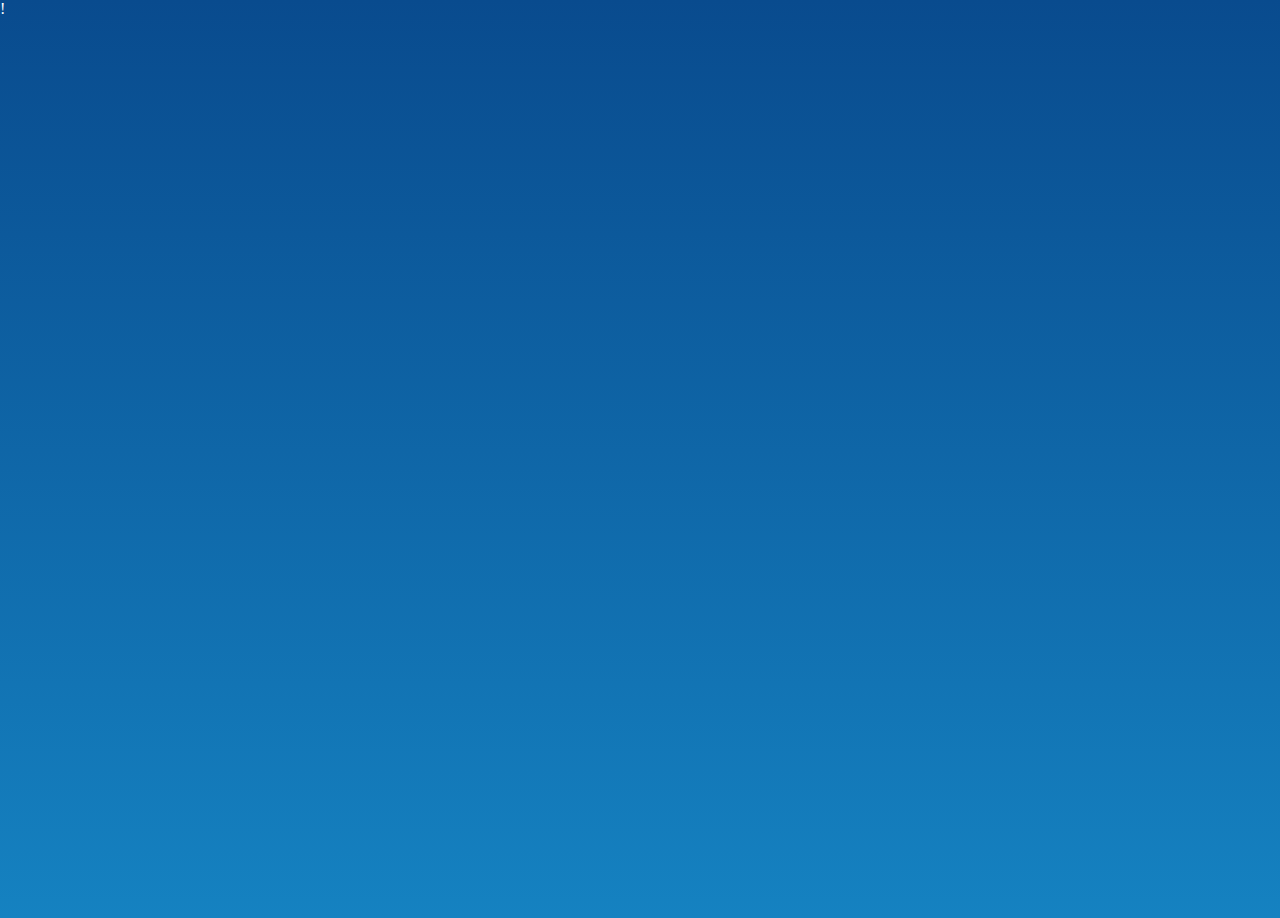
==== html/src/ConfirmView.html @ 580ab8a8 "changed imainview to index" ====
!<!DOCTYPE html>
<html>
<head>
    <meta charset="utf-8" />
    <meta http-equiv="X-UA-Compatible" content="IE=edge">
    <title>Page Title</title>
    <meta name="viewport" content="width=device-width, initial-scale=1">
    <link rel="stylesheet" type="text/css" media="screen" href="css/main.css" />
    <script src="js/main.js"></script>
</head>
<body>
    <div class="main-wrapper">
        <div class="top-nav">

        </div>
        <!-- end of top-nav -->
        <div class="main-wrapper-inner">
            
        </div>
        <!-- end of main-wrapper-inner -->

    </div>
    <!-- end of main-wrapper -->
</body>
</html>
---- html/src/css/main.css ----
@import url("https://fonts.googleapis.com/css?family=Lato");



.main-wrapper {
    
    max-height: 100vh;
    height: 100vh; 
    margin: 0 auto; 
    font-family: Lato;
    padding-left: 10%;
    padding-right: 10%;        
}

.main-wrapper-inner{
    /* use this to bring it down for larger phone sizes */
    padding-top: 10%;
}

body{
    color: white;
    width: 100%;
    overflow: hidden;
    margin: 0;
    padding: 0;
    background: linear-gradient(#094B8E,#1582C1); /* setting the gradient background */
}

.logo-top {
    padding-top: 10%;
}

h3.title-text {
    font-size: 16px;    
    letter-spacing: 1.4pt;
    font-weight: 100;
    
}

p.btn-text{
    padding-top: 5%;
    padding-bottom: 5%;
    text-align: center;
}

p.sub-text {    
    text-align: left;  
    width: 70%;  
    line-height: 20px;
}

p {
    font-size: 12px;
}

.btn-inner{
    text-align: center;
}

.btn {
    padding-top: 5%;
    background: rgba(255,255,255,0.34);
    border-radius: 5pt;
    cursor: pointer;
}

.action-button-section{
    position: relative;
    margin: auto;
    top: 35px;
}

.scan-btn{
    text-align: center;      
    background: #dddddd;
    border-radius: 100px;    
    /* max-height: 30px; */
    
    box-shadow: 0 3px 6px rgba(0,0,0,0.16), 0 3px 6px rgba(0,0,0,0.23);
    position: absolute;
    bottom: 10%;
    width: 80%;
    cursor: pointer;
    
}

.scan-btn input {
    opacity: 0;
    background-color: black;
}

.scan-btn-inner{
    
    position: relative;
    margin: auto;
    height: 100%; 
    width: 50%;   
    text-align: center;
    
}

h5.scan-text {
    
    color: white;
    letter-spacing: 1.56pt;
}

.hiddenInput{
    width: 100%;
    height: 100%;
    position: absolute;
    top: 0;
    left: 0;
    opacity: 1;
    font-size: 50px;
    overflow: hidden;
}
    

@media only screen and (max-height: 600px) {
    .main-wrapper-inner{
        /* for iphone 5 or lower screen res */
        /* padding-top: 0%;  */       
    }

    .action-button-section{
        top: 5px;
    }

    .scan-btn{
        bottom: 5%;
    }
}

@media only screen and (min-height : 700px){
    
    /* for Iphone X / google pixel2 */

    .header{
        
        margin-bottom: 25%;       
        
    }   
}
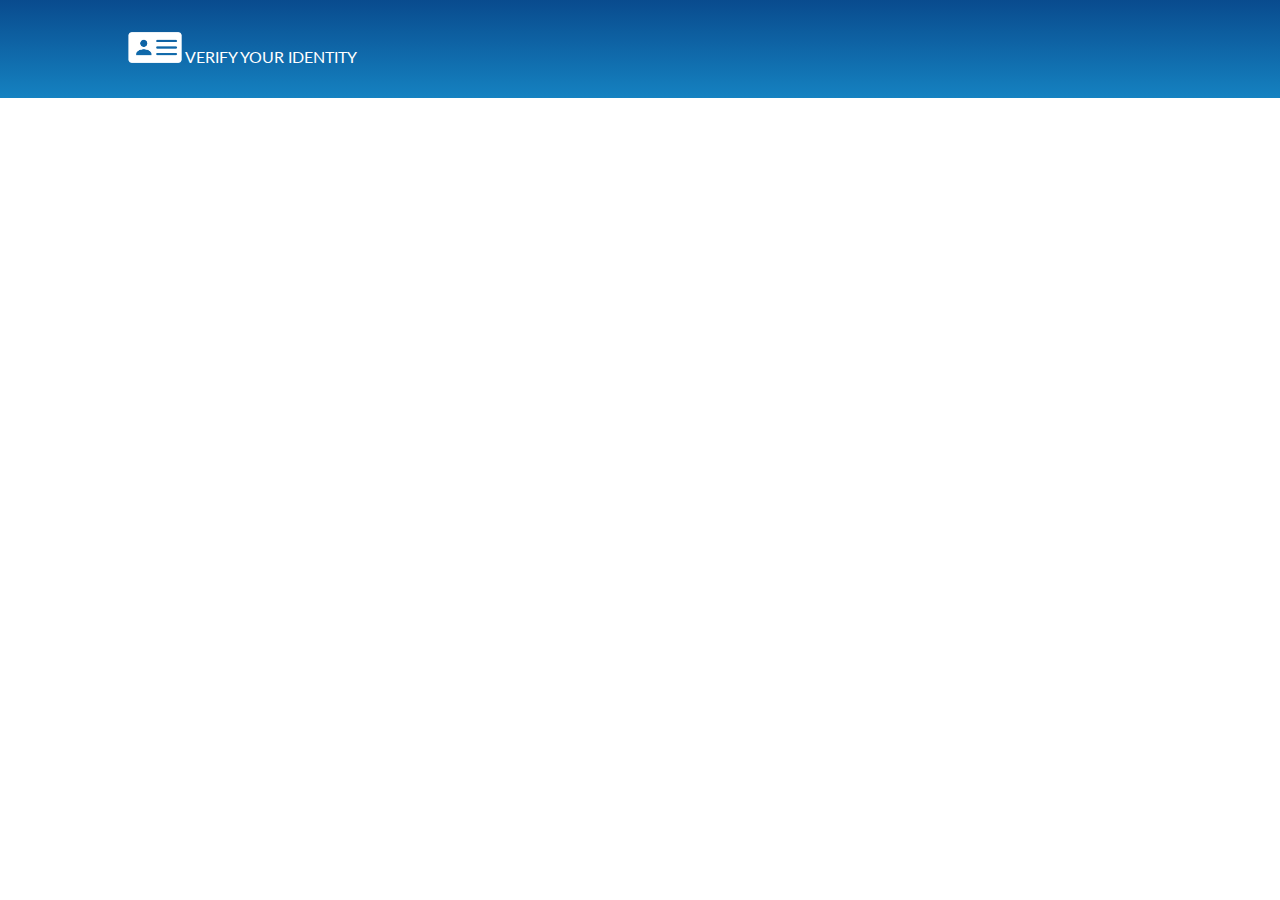
==== commit 9f652f7d: "changes" ====
--- a/html/src/ConfirmView.html
+++ b/html/src/ConfirmView.html
@@ -1,4 +1,4 @@
-!<!DOCTYPE html>
+<!DOCTYPE html>
 <html>
 <head>
     <meta charset="utf-8" />
@@ -9,13 +9,31 @@
     <script src="js/main.js"></script>
 </head>
 <body>
-    <div class="main-wrapper">
+    <div class="main-wrapper-white">
         <div class="top-nav">
-
+            <div class="top-nav-items">
+            <img src="./img/ID.svg"> <span>VERIFY YOUR IDENTITY</span>
+        </div>
+        <!-- end of top-nav-items -->
         </div>
         <!-- end of top-nav -->
         <div class="main-wrapper-inner">
-            
+            <div class="id-section">
+
+            </div>
+            <!-- end of id-section -->
+            <div class="licence-section">
+
+            </div>
+            <!-- end of licence-section -->    
+            <div class="result-section">
+
+            </div>
+            <!-- end of result-section -->    
+            <div class="scn-btn-done">
+
+            </div>
+            <!-- end of scn-btn-done -->    
         </div>
         <!-- end of main-wrapper-inner -->
 
--- a/html/src/css/main.css
+++ b/html/src/css/main.css
@@ -80,7 +80,6 @@
     position: absolute;
     bottom: 10%;
     width: 80%;
-    cursor: pointer;
     
 }
 
@@ -115,6 +114,33 @@
     font-size: 50px;
     overflow: hidden;
 }
+
+
+/* CSS for ConfirmView.html */
+
+.top-nav{
+    margin: 0 auto;
+    background: linear-gradient(#094B8E,#1582C1);
+    padding-left:10%;
+    padding-right: 10%;
+    padding-top: 2.5%;
+    padding-bottom: 2.5%;
+    
+}
+
+.main-wrapper-white {
+    
+    max-height: 100vh;
+    height: 100vh; 
+    margin: 0 auto; 
+    font-family: Lato;
+    background: white;    
+    
+    
+            
+}
+
+.top-nav-items{
     
 
 @media only screen and (max-height: 600px) {
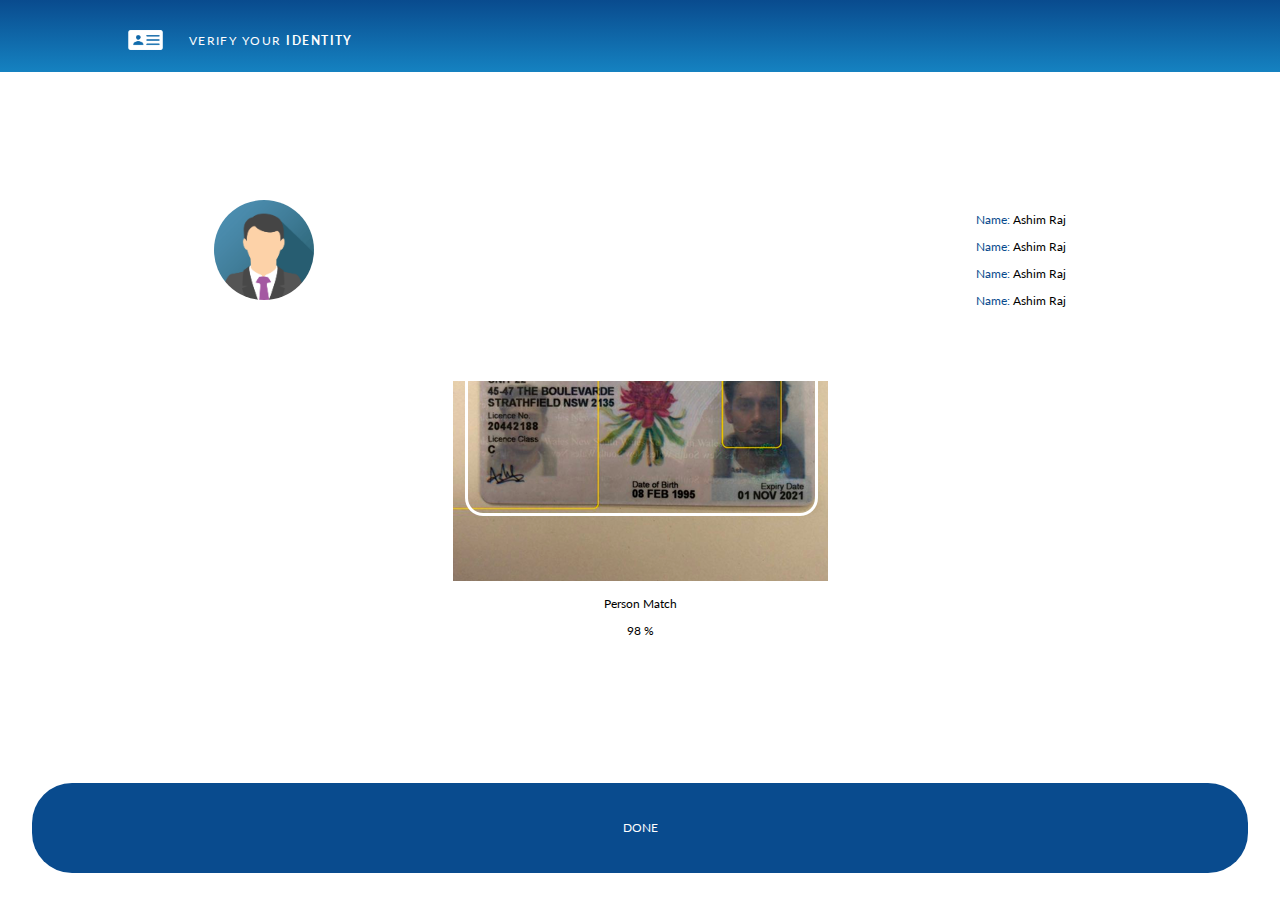
==== commit b84f35df: "progress" ====
--- a/html/src/ConfirmView.html
+++ b/html/src/ConfirmView.html
@@ -12,26 +12,36 @@
     <div class="main-wrapper-white">
         <div class="top-nav">
             <div class="top-nav-items">
-            <img src="./img/ID.svg"> <span>VERIFY YOUR IDENTITY</span>
+                <div class="logo">
+                    <img src="./img/ID.svg" class="logo-img"> 
+                </div> <!-- end of logo -->  
+                <div class="logo-text">
+                    <p class="logo-text-p">VERIFY YOUR <b>IDENTITY</b></p>
+                </div>          
         </div>
         <!-- end of top-nav-items -->
         </div>
         <!-- end of top-nav -->
-        <div class="main-wrapper-inner">
+        <div class="main-wrapper-inner-confirm">
             <div class="id-section">
-
+                <img src="./img/img_avatar.png" class="profile-img">
             </div>
             <!-- end of id-section -->
             <div class="licence-section">
-
+                <p class="blue-res">Name: <span class="white-res">Ashim Raj</span> </p>
+                <p class="blue-res">Name: <span class="white-res">Ashim Raj</span> </p>
+                <p class="blue-res">Name: <span class="white-res">Ashim Raj</span> </p>
+                <p class="blue-res">Name: <span class="white-res">Ashim Raj</span> </p>
             </div>
             <!-- end of licence-section -->    
             <div class="result-section">
-
+                <img src="./img/camera.png" class="licence-img">
+                <p>Person Match</p>
+                <p>98 %</p>
             </div>
             <!-- end of result-section -->    
             <div class="scn-btn-done">
-
+                <p>DONE</p>
             </div>
             <!-- end of scn-btn-done -->    
         </div>
--- a/html/src/css/main.css
+++ b/html/src/css/main.css
@@ -14,13 +14,13 @@
 
 .main-wrapper-inner{
     /* use this to bring it down for larger phone sizes */
-    padding-top: 10%;
+    /* padding-top: 10%; */
 }
 
 body{
     color: white;
     width: 100%;
-    overflow: hidden;
+    /* overflow: hidden; */
     margin: 0;
     padding: 0;
     background: linear-gradient(#094B8E,#1582C1); /* setting the gradient background */
@@ -121,11 +121,8 @@
 .top-nav{
     margin: 0 auto;
     background: linear-gradient(#094B8E,#1582C1);
-    padding-left:10%;
-    padding-right: 10%;
-    padding-top: 2.5%;
-    padding-bottom: 2.5%;
-    
+    width: 100%;     
+    color: white;        
 }
 
 .main-wrapper-white {
@@ -135,12 +132,97 @@
     margin: 0 auto; 
     font-family: Lato;
     background: white;    
-    
+    color: black;
     
             
 }
 
 .top-nav-items{
+    position: relative;
+    bottom: 15px;
+    text-align: center;
+    margin-left:10%;
+    margin-right: 10%;
+    padding-top: 4vh;
+    padding-bottom: 4vh;
+    
+
+}
+
+.logo {
+    float: left;
+    position: relative;
+    top: 9px;
+    
+}
+
+.logo-text {
+    float: left;
+    padding-left: 2.5%;     
+   
+}
+
+img.logo-img {
+    width: 35px;
+    
+}
+
+p.logo-text-p {
+   text-align: center; 
+   letter-spacing: 1.1pt;
+
+}   
+
+.id-section{
+    position: relative;
+    float: left;
+    text-align: center;
+    left: 15%;
+}
+
+.licence-section{
+    position: relative;
+    float: right;
+    right: 15%;
+}
+
+.main-wrapper-inner-confirm{
+    padding-top: 10%;
+    margin-left: 2.5%;
+    margin-right: 2.5%;
+    
+}
+
+.profile-img{
+    border-radius: 50%;
+    width: 100px;
+}
+
+.licence-img{
+    width: 100%;
+    height: 200px;
+    object-fit: none;
+    object-position: 0px 0px 30px 100px;
+    margin-top: 5%;
+}
+
+.result-section{
+    
+    text-align: center;
+}
+
+.scn-btn-done{
+    position: fixed;
+    width: 95%;
+   background: #094B8E;  
+   text-align: center; 
+   border-radius: 40px;
+   margin-top: 10%;
+   padding-top: 2%;
+   padding-bottom: 2%;
+   color: white;
+   bottom: 3%;
+}
     
 
 @media only screen and (max-height: 600px) {
@@ -158,15 +240,40 @@
     }
 }
 
+p.blue-res {
+    color: #094B8E;
+}
+
+span.white-res {
+    color: black;
+}
+
 @media only screen and (min-height : 700px){
     
     /* for Iphone X / google pixel2 */
 
     .header{
         
-        margin-bottom: 25%;       
+        /* margin-bottom: 25%;      */  
         
     }   
 }
+
+@media only screen and (min-width : 1500px){
+
+    .scan-btn{
+        
+        position: absolute;
+        bottom: 1%;
+        width: 80%;
+        
+    }
+
+    .action-button-section{
+        padding-bottom: 10000px;
+    }
+}
+    
+
     
     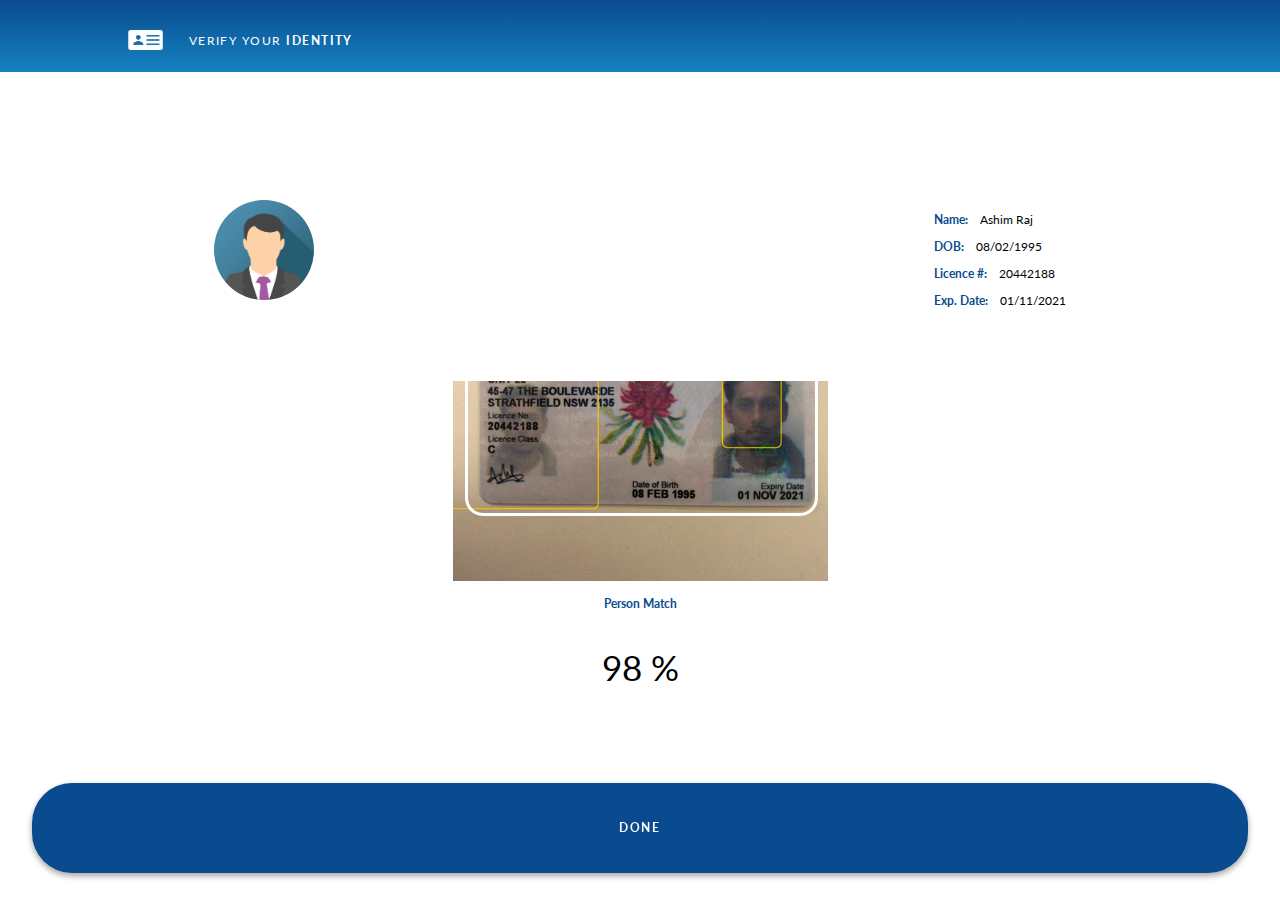
==== commit 71bbb5d7: "more progess" ====
--- a/html/src/ConfirmView.html
+++ b/html/src/ConfirmView.html
@@ -3,7 +3,7 @@
 <head>
     <meta charset="utf-8" />
     <meta http-equiv="X-UA-Compatible" content="IE=edge">
-    <title>Page Title</title>
+    <title>Confirmation</title>
     <meta name="viewport" content="width=device-width, initial-scale=1">
     <link rel="stylesheet" type="text/css" media="screen" href="css/main.css" />
     <script src="js/main.js"></script>
@@ -28,20 +28,20 @@
             </div>
             <!-- end of id-section -->
             <div class="licence-section">
-                <p class="blue-res">Name: <span class="white-res">Ashim Raj</span> </p>
-                <p class="blue-res">Name: <span class="white-res">Ashim Raj</span> </p>
-                <p class="blue-res">Name: <span class="white-res">Ashim Raj</span> </p>
-                <p class="blue-res">Name: <span class="white-res">Ashim Raj</span> </p>
+                <p class="blue-res">Name:<span class="white-res">&emsp; Ashim Raj</span> </p>
+                <p class="blue-res">DOB:<span class="white-res">&emsp; 08/02/1995</span> </p>
+                <p class="blue-res">Licence #:<span class="white-res">&emsp; 20442188</span> </p>
+                <p class="blue-res">Exp. Date:<span class="white-res">&emsp; 01/11/2021</span> </p>
             </div>
             <!-- end of licence-section -->    
             <div class="result-section">
                 <img src="./img/camera.png" class="licence-img">
-                <p>Person Match</p>
-                <p>98 %</p>
+                <p class="blue-res">Person Match</p>
+                <p class="score-res">98 %</p>
             </div>
             <!-- end of result-section -->    
             <div class="scn-btn-done">
-                <p>DONE</p>
+                <p class="done-text">DONE</p>
             </div>
             <!-- end of scn-btn-done -->    
         </div>
--- a/html/src/css/main.css
+++ b/html/src/css/main.css
@@ -222,6 +222,12 @@
    padding-bottom: 2%;
    color: white;
    bottom: 3%;
+   box-shadow: 0 3px 6px rgba(0,0,0,0.16), 0 3px 6px rgba(0,0,0,0.23);
+}
+
+p.done-text {
+    letter-spacing: 1.2pt;
+    font-weight: bold;
 }
     
 
@@ -242,10 +248,16 @@
 
 p.blue-res {
     color: #094B8E;
+    font-weight: bold;
 }
 
 span.white-res {
     color: black;
+    font-weight: normal;
+}
+
+p.score-res {
+    font-size: 35px;
 }
 
 @media only screen and (min-height : 700px){
